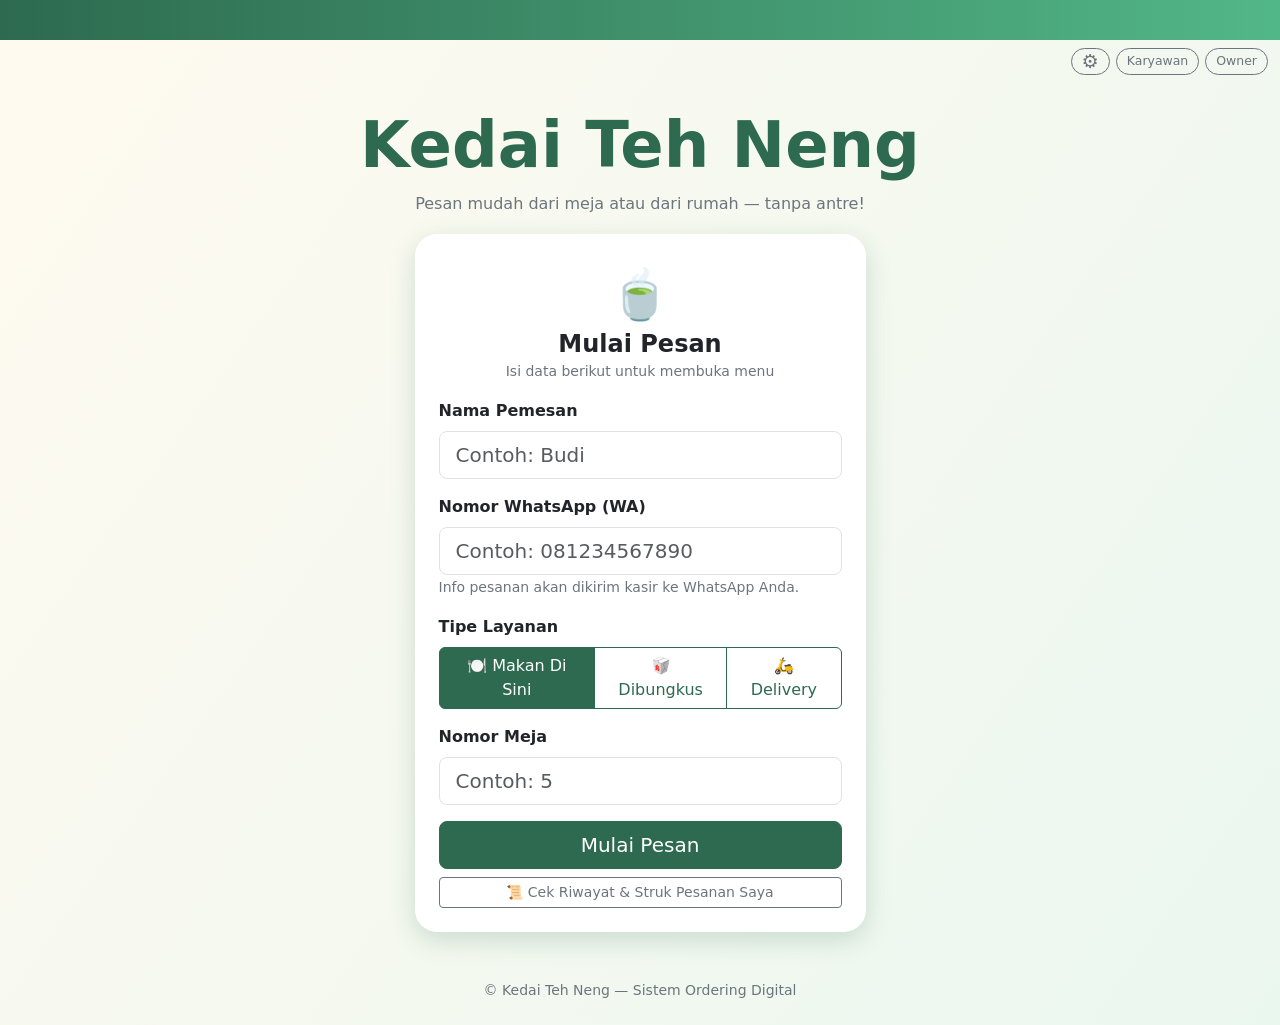
==== dapur.html @ 73760a11 "Proyek Kedai Teh Neng versi bersih" ====
<!DOCTYPE html>
<html lang="id" data-bs-theme="light">
<head>
  <meta charset="UTF-8">
  <meta name="viewport" content="width=device-width, initial-scale=1">
  <title>Dapur & Kasir - Kedai Teh Neng</title>
  <script>
    try { document.documentElement.setAttribute('data-bs-theme', localStorage.getItem('kt3_theme') || 'light'); } catch (e) {}
  </script>
  <link href="https://cdn.jsdelivr.net/npm/bootstrap@5.3.3/dist/css/bootstrap.min.css" rel="stylesheet">
  <link rel="stylesheet" href="css/style.css">
</head>
<body>

  <nav class="navbar navbar-teh">
    <div class="container-fluid px-3">
      <span class="navbar-brand fw-bold mb-0">👨‍🍳 Dapur &amp; Kasir — <span data-store-name>Kedai Teh Neng</span></span>
      <div class="d-flex align-items-center gap-2">
        <span class="text-white small d-none d-md-inline" id="userInfo"></span>
        <button type="button" class="btn btn-sm btn-outline-light gear-btn" aria-label="Pengaturan" title="Pengaturan"><span class="gear-icon">⚙️</span></button>
        <button type="button" class="btn btn-sm btn-light" onclick="logout()">Logout</button>
      </div>
    </div>
  </nav>

  <div class="container-fluid py-4 px-3 screen-only">
    <div class="d-flex flex-wrap align-items-center justify-content-between gap-2 mb-3">
      <h4 class="fw-bold mb-0">🔥 Antrean Pesanan Masuk <span class="badge bg-danger ms-1" id="badgeProses">0</span></h4>
      <div class="btn-group" role="group" id="orderFilter">
        <button type="button" class="btn btn-outline-teh active" data-f="semua">Semua</button>
        <button type="button" class="btn btn-outline-teh" data-f="diproses">Diproses</button>
        <button type="button" class="btn btn-outline-teh" data-f="selesai">Selesai</button>
      </div>
    </div>
    <div class="row g-3" id="orderList"></div>
  </div>

  <div class="print-only" id="printArea"></div>
  <div class="print-only" id="receiptArea"></div>

  <div class="modal fade" id="modalBukti" tabindex="-1">
    <div class="modal-dialog modal-dialog-centered">
      <div class="modal-content">
        <div class="modal-header">
          <h5 class="modal-title">Bukti Pembayaran QRIS</h5>
          <button type="button" class="btn-close" data-bs-dismiss="modal"></button>
        </div>
        <div class="modal-body text-center">
          <img id="buktiImg" class="img-fluid rounded" alt="Bukti bayar">
        </div>
      </div>
    </div>
  </div>

  <script src="https://cdn.jsdelivr.net/npm/bootstrap@5.3.3/dist/js/bootstrap.bundle.min.js"></script>
  <script src="js/script.js"></script>
  <script>
    if (!requireAuth('karyawan')) { throw new Error('Unauthorized'); }
    document.getElementById('userInfo').textContent = 'Login: ' + getSession().user;

    let filter = 'semua';
    let rekapEl = null;
    let stokEl = null;

    registerSettingsPages([
      {
        id: 'stok', icon: '📦', title: 'Cek Stok Produk',
        desc: 'Lihat status ketersediaan stok (hanya lihat)', wide: true, render: renderStokPage
      },
      {
        id: 'rekap', icon: '💰', title: 'Rekap Setoran Kasir Shift',
        desc: 'Ringkasan tunai/QRIS dan cetak PDF rekap shift', wide: true, render: renderRekapPage
      }
    ]);

    function renderOrders() {
      const orders = getOrders();
      const sum = summarize(orders);
      document.getElementById('badgeProses').textContent = orders.filter(o => o.status === 'diproses').length;

      const list = orders
        .filter(o => filter === 'semua' || o.status === filter)
        .sort((a, b) => b.ts - a.ts);

      document.getElementById('orderList').innerHTML = list.length ? list.map(cardHtml).join('')
        : '<p class="text-secondary text-center my-5">Belum ada pesanan.</p>';
      renderPrint(orders, sum);
      fillRekap();
    }

    function cardHtml(o) {
      const isDel = o.tipe === SERVICE_TYPES.delivery;
      const tipeBadge = isDel ? 'bg-danger' : (o.tipe === SERVICE_TYPES.bungkus ? 'bg-warning text-dark' : 'bg-primary');
      const wa = orderWa(o);
      const waOk = validWa(wa);
      return `
        <div class="col-md-6 col-xl-4">
          <div class="card order-card ${o.status === 'selesai' ? 'selesai' : ''} ${isDel ? 'delivery' : ''}">
            <div class="card-body">
              <div class="d-flex justify-content-between align-items-start mb-2">
                <div>
                  ${isDel ? '' : `<span class="table-badge">Meja ${esc(o.meja)}</span>`}
                  <span class="fw-bold ms-1">#${String(o.no).padStart(3, '0')}</span>
                </div>
                <span class="badge ${o.status === 'selesai' ? 'bg-success' : 'bg-warning text-dark'}">
                  ${o.status === 'selesai' ? 'Selesai' : 'Diproses'}
                </span>
              </div>
              <div class="fw-semibold">👤 ${esc(o.nama)}</div>
              <div class="small">📲 ${waOk ? esc(wa) : '<span class="text-secondary">Nomor WA tidak tersedia</span>'}</div>
              <small class="text-secondary">${esc(o.waktu)}</small>
              <div class="my-2"><span class="badge ${tipeBadge}">${esc(o.tipe)}</span></div>

              ${isDel ? `
                <div class="alert alert-danger py-2 px-2 mb-2 small">
                  <div>📍 ${esc(o.alamat)}</div>
                </div>` : ''}

              ${o.catatan ? `<div class="alert alert-warning py-1 px-2 mb-2 small">📝 ${esc(o.catatan)}</div>` : ''}

              <ul class="list-unstyled my-2">
                ${o.items.map(i => `
                  <li class="mb-2">
                    <strong>${i.qty}×</strong> ${esc(i.nama)}
                    ${i.pedas ? `<span class="badge bg-dark ms-1">🌶️ ${esc(i.pedas)}</span><span class="badge bg-secondary ms-1">${esc(i.rasa)}</span>` : ''}
                    ${i.suhu ? `<span class="badge ${i.suhu === 'Panas' ? 'bg-danger' : 'bg-info text-dark'} ms-1">${suhuLabel(i.suhu)}</span>` : ''}
                    ${i.toppings && i.toppings.length ? `<div class="sub-line">Topping: ${esc(i.toppings.join(', '))}</div>` : ''}
                    ${i.catatan ? `<div class="sub-line fw-semibold">📝 ${esc(i.catatan)}</div>` : ''}
                  </li>`).join('')}
              </ul>

              <div class="mb-2">
                <div class="price">${rupiah(o.total)}</div>
                <small>${o.metode === 'qris' ? '📱 QRIS' : '💵 Tunai di Kasir'}</small>
              </div>

              <div class="d-flex gap-1 flex-wrap">
                ${o.status !== 'selesai'
                  ? `<button class="btn btn-sm btn-teh" onclick="selesai('${o.id}')">Tandai Selesai</button>` : ''}
                <button class="btn btn-sm btn-success" ${waOk ? '' : 'disabled'} onclick="kirimWa('${o.id}')">📲 Kirim Pesan ke WA</button>
                ${o.metode === 'qris' && o.bukti
                  ? `<button class="btn btn-sm btn-outline-primary" onclick="lihatBukti('${o.id}')">Lihat Bukti Bayar QRIS</button>` : ''}
                <button class="btn btn-sm btn-outline-secondary" onclick="printReceipt('${o.id}')">🧾 Cetak Struk Pembeli</button>
                <button class="btn btn-sm btn-outline-secondary" onclick="downloadReceiptPng('${o.id}')">📥 Struk PNG</button>
              </div>
            </div>
          </div>
        </div>`;
    }

    function renderPrint(orders, sum) {
      const done = orders.filter(o => o.status === 'selesai').sort((a, b) => a.ts - b.ts);
      document.getElementById('printArea').innerHTML = `
        <div class="print-title">
          <h3>${esc(getStoreName())}</h3>
          <h5>REKAP SETORAN SHIFT</h5>
          <div>Dicetak: ${new Date().toLocaleString('id-ID')} • Kasir: ${esc(getSession().user)}</div>
        </div>
        <table class="tbl-compact">
          <thead><tr>
            <th>No</th><th>Waktu</th><th>Layanan</th><th>Nama</th><th>Item</th><th>Bayar</th><th style="text-align:right">Total</th>
          </tr></thead>
          <tbody>
            ${done.map(o => `<tr>
              <td>#${String(o.no).padStart(3, '0')}</td>
              <td>${fmtShort(o.ts)}</td>
              <td>${esc(tipeShort(o))}</td>
              <td>${esc(o.nama)}</td>
              <td>${esc(itemsShort(o))}</td>
              <td>${o.metode === 'qris' ? 'QRIS' : 'Tunai'}</td>
              <td style="text-align:right">${rupiah(o.total)}</td></tr>`).join('')
              || '<tr><td colspan="7" style="text-align:center">Belum ada pesanan selesai</td></tr>'}
          </tbody>
        </table>
        <table class="tbl-compact summary-tbl">
          <tbody>
            <tr><td>Tunai</td><td style="text-align:right">${rupiah(sum.tunai)}</td>
                <td>Makan di sini (${sum.cDinein})</td><td style="text-align:right">${rupiah(sum.dinein)}</td></tr>
            <tr><td>QRIS</td><td style="text-align:right">${rupiah(sum.qris)}</td>
                <td>Dibungkus (${sum.cBungkus})</td><td style="text-align:right">${rupiah(sum.bungkus)}</td></tr>
            <tr><td><strong>TOTAL SETORAN</strong></td><td style="text-align:right"><strong>${rupiah(sum.total)}</strong></td>
                <td>Delivery (${sum.cDelivery})</td><td style="text-align:right">${rupiah(sum.delivery)}</td></tr>
          </tbody>
        </table>`;
    }

    function selesai(id) { updateOrderStatus(id, 'selesai'); renderOrders(); }

    function lihatBukti(id) {
      const o = getOrders().find(x => x.id === id);
      if (!o || !o.bukti) return;
      document.getElementById('buktiImg').src = o.bukti;
      bootstrap.Modal.getOrCreateInstance(document.getElementById('modalBukti')).show();
    }

    document.getElementById('orderFilter').addEventListener('click', e => {
      const b = e.target.closest('button[data-f]');
      if (!b) return;
      document.querySelectorAll('#orderFilter button').forEach(x => x.classList.remove('active'));
      b.classList.add('active');
      filter = b.dataset.f;
      renderOrders();
    });

    function renderStokPage(el) {
      stokEl = el;
      el.innerHTML = `
        <div class="card p-3">
          <div class="alert alert-info py-2 small">🔒 Stok hanya dapat diubah oleh Owner.</div>
          <div class="row g-2 mb-3 align-items-center">
            <div class="col-md-4">
              <input type="search" id="stokSearch" class="form-control form-control-sm" placeholder="🔍 Cari menu / topping…">
            </div>
            <div class="col-md-4">
              <select id="stokKat" class="form-select form-select-sm">
                <option value="">Semua kategori</option>
                ${OWNER_CATEGORIES.map(k => `<option value="${esc(k)}">${esc(k)}</option>`).join('')}
              </select>
            </div>
            <div class="col-md-4">
              <div class="form-check">
                <input class="form-check-input" type="checkbox" id="stokLow">
                <label class="form-check-label" for="stokLow">Hanya yang menipis / habis</label>
              </div>
            </div>
          </div>
          <div class="table-responsive">
            <table class="table table-sm align-middle mb-0">
              <thead><tr><th>Nama</th><th>Kategori</th><th>Status</th></tr></thead>
              <tbody id="stokBody"></tbody>
            </table>
          </div>
          <small class="text-secondary mt-2">Aman = stok cukup • Menipis = hampir habis • Habis = tidak tersedia</small>
        </div>`;
      el.querySelector('#stokSearch').addEventListener('input', fillStok);
      el.querySelector('#stokKat').addEventListener('change', fillStok);
      el.querySelector('#stokLow').addEventListener('change', fillStok);
      fillStok();
    }

    const STATUS_ORDER = { habis: 0, menipis: 1, aman: 2 };

    function fillStok() {
      if (!stokEl || !document.body.contains(stokEl)) return;
      const q = stokEl.querySelector('#stokSearch').value.trim().toLowerCase();
      const kat = stokEl.querySelector('#stokKat').value;
      const onlyLow = stokEl.querySelector('#stokLow').checked;
      const list = getMenu()
        .filter(m => !kat || m.kategori === kat)
        .filter(m => !q || m.nama.toLowerCase().includes(q))
        .filter(m => !onlyLow || stokStatus(m) !== 'aman')
        .sort((a, b) => STATUS_ORDER[stokStatus(a)] - STATUS_ORDER[stokStatus(b)] || a.nama.localeCompare(b.nama));
      stokEl.querySelector('#stokBody').innerHTML = list.map(m => {
        const st = stokStatus(m);
        const label = st === 'habis' ? 'Habis' : st === 'menipis' ? 'Menipis' : 'Aman';
        return `<tr>
          <td>${esc(m.nama)}</td>
          <td>${esc(m.kategori)}</td>
          <td><span class="badge badge-stok-${st}">${label}</span></td>
        </tr>`;
      }).join('') || '<tr><td colspan="3" class="text-center text-secondary">Tidak ada item yang cocok.</td></tr>';
    }

    function renderRekapPage(el) {
      rekapEl = el;
      fillRekap();
    }

    function fillRekap() {
      if (!rekapEl || !document.body.contains(rekapEl)) return;
      const orders = getOrders();
      const s = summarize(orders);
      const proses = orders.filter(o => o.status === 'diproses').length;
      rekapEl.innerHTML = `
        <div class="row g-3">
          <div class="col-lg-4">
            <div class="card stat-card bg-grad-green p-3 h-100">
              <div class="small">TOTAL SETORAN SHIFT</div>
              <div class="fs-2 fw-bold">${rupiah(s.total)}</div>
              <div class="small">${s.jumlahSelesai} pesanan selesai</div>
            </div>
          </div>
          <div class="col-lg-4">
            <div class="card p-3 h-100">
              <h6 class="fw-bold">Metode Pembayaran</h6>
              <div class="d-flex justify-content-between"><span>💵 Tunai</span><strong>${rupiah(s.tunai)}</strong></div>
              <div class="d-flex justify-content-between"><span>📱 QRIS</span><strong>${rupiah(s.qris)}</strong></div>
              <hr class="my-2">
              <div class="d-flex justify-content-between"><span>Pesanan diproses</span><strong>${proses}</strong></div>
              <div class="d-flex justify-content-between"><span>Pesanan selesai</span><strong>${s.jumlahSelesai}</strong></div>
            </div>
          </div>
          <div class="col-lg-4">
            <div class="card p-3 h-100">
              <h6 class="fw-bold">Tipe Layanan</h6>
              <div class="d-flex justify-content-between"><span>🍽️ Makan di sini</span><strong>${rupiah(s.dinein)}</strong></div>
              <div class="d-flex justify-content-between"><span>🥡 Dibungkus</span><strong>${rupiah(s.bungkus)}</strong></div>
              <div class="d-flex justify-content-between"><span>🛵 Delivery</span><strong>${rupiah(s.delivery)}</strong></div>
            </div>
          </div>
          <div class="col-12">
            <button class="btn btn-teh btn-lg" onclick="printPage()">🖨️ Cetak PDF Rekap Shift</button>
            <p class="small text-secondary mt-2 mb-0">Di jendela cetak, pilih "Simpan sebagai PDF". Struk pembeli dicetak dari tombol pada kartu pesanan.</p>
          </div>
        </div>`;
    }

    window.addEventListener('storage', function () {
      renderOrders();
      fillStok();
    });
    setInterval(function () {
      renderOrders();
      fillStok();
    }, 3000);

    renderOrders();
  </script>
</body>
</html>
---- css/style.css ----
:root {
  --green: #2d6a4f;
  --green-light: #52b788;
  --green-pale: #e9f7ef;
  --page-bg: #fffaf0;
  --accent: #f4a261;
  --title-color: #2d6a4f;
}
[data-bs-theme="dark"] {
  --green-pale: rgba(82, 183, 136, .16);
  --page-bg: #121a16;
  --title-color: #74d3a4;
}

body {
  font-family: 'Segoe UI', system-ui, -apple-system, sans-serif;
  background: var(--page-bg);
  min-height: 100vh;
  transition: background .25s ease, color .25s ease;
}

.marquee-bar {
  background: linear-gradient(90deg, var(--green), var(--green-light));
  color: #fff;
  overflow: hidden;
  white-space: nowrap;
  padding: 8px 0;
  font-weight: 600;
}
.marquee-bar span {
  display: inline-block;
  padding-left: 100%;
  animation: marquee 24s linear infinite;
}
.marquee-bar:hover span { animation-play-state: paused; }
@keyframes marquee {
  0%   { transform: translateX(0); }
  100% { transform: translateX(-100%); }
}

body.page-portal {
  background: linear-gradient(125deg, #fffaf0, #e9f7ef, #fff3e0, #e4f4ea);
  background-size: 320% 320%;
  animation: bgShift 48s ease-in-out infinite;
}
[data-bs-theme="dark"] body.page-portal {
  background: linear-gradient(125deg, #121a16, #14261d, #1a1f18, #112419);
  background-size: 320% 320%;
}
@keyframes bgShift {
  0%   { background-position: 0% 50%; }
  50%  { background-position: 100% 50%; }
  100% { background-position: 0% 50%; }
}

.bg-anim {
  position: fixed;
  inset: 0;
  overflow: hidden;
  z-index: -1;
  pointer-events: none;
}
.bg-anim span {
  position: absolute;
  bottom: -90px;
  left: var(--l);
  width: var(--s);
  height: var(--s);
  border-radius: 50%;
  background: radial-gradient(circle at 30% 30%, rgba(255, 255, 255, .75), rgba(82, 183, 136, .28));
  border: 1px solid rgba(82, 183, 136, .18);
  opacity: 0;
  animation: floatUp var(--d) linear infinite;
  animation-delay: var(--dl);
}
.bg-anim span.leaf {
  width: auto;
  height: auto;
  border: 0;
  background: none;
  border-radius: 0;
  font-size: var(--s);
  animation-name: floatLeaf;
}
[data-bs-theme="dark"] .bg-anim span:not(.leaf) {
  background: radial-gradient(circle at 30% 30%, rgba(255, 255, 255, .22), rgba(82, 183, 136, .2));
}
@keyframes floatUp {
  0%   { transform: translate(0, 0) scale(.9); opacity: 0; }
  12%  { opacity: .6; }
  50%  { transform: translate(22px, -55vh) scale(1); }
  88%  { opacity: .45; }
  100% { transform: translate(-18px, -118vh) scale(1.08); opacity: 0; }
}
@keyframes floatLeaf {
  0%   { transform: translate(0, 0) rotate(0deg); opacity: 0; }
  12%  { opacity: .45; }
  50%  { transform: translate(40px, -55vh) rotate(110deg); }
  88%  { opacity: .35; }
  100% { transform: translate(-20px, -118vh) rotate(230deg); opacity: 0; }
}
@media (prefers-reduced-motion: reduce) {
  body.page-portal { animation: none; }
  .bg-anim span { animation: none; opacity: .25; bottom: 20%; }
}

.top-login { display: flex; justify-content: flex-end; align-items: center; gap: 6px; padding: 8px 12px; }
.top-login .btn { font-size: .78rem; padding: 3px 10px; border-radius: 20px; }

.hero { text-align: center; padding: 24px 15px 18px; }
.hero h1 {
  font-size: clamp(2.2rem, 7vw, 4rem);
  font-weight: 800;
  color: var(--title-color);
}
.start-card {
  border: none;
  border-radius: 22px;
  box-shadow: 0 8px 26px rgba(45, 106, 79, .2);
  transition: transform .25s ease, box-shadow .25s ease;
}
.start-card:hover { transform: translateY(-5px); box-shadow: 0 14px 34px rgba(45, 106, 79, .3); }
.start-card .icon { font-size: 3rem; }

.login-hint {
  font-size: .72rem;
  color: var(--bs-secondary-color);
  opacity: .7;
  text-align: center;
  margin-top: 4px;
}

.btn-teh { background: var(--green); border-color: var(--green); color: #fff; }
.btn-teh:hover { background: #1f4d39; border-color: #1f4d39; color: #fff; }
.btn-outline-teh { color: var(--green); border-color: var(--green); }
[data-bs-theme="dark"] .btn-outline-teh { color: #74d3a4; border-color: #52b788; }
.btn-outline-teh:hover, .btn-outline-teh.active,
.btn-check:checked + .btn-outline-teh { background: var(--green); border-color: var(--green); color: #fff; }

.navbar-teh { background: var(--green); }
.navbar-teh .navbar-brand, .navbar-teh .nav-link { color: #fff; }

.table-badge {
  background: var(--accent);
  color: #fff;
  border-radius: 20px;
  padding: 4px 12px;
  font-weight: 700;
  font-size: .9rem;
  white-space: nowrap;
}
.name-badge {
  background: #fff;
  color: var(--green);
  border-radius: 20px;
  padding: 4px 12px;
  font-weight: 600;
  font-size: .85rem;
}

.cat-scroll {
  display: flex;
  gap: 8px;
  overflow-x: auto;
  padding-bottom: 8px;
  margin-bottom: 14px;
  scrollbar-width: thin;
}
.cat-scroll .btn { white-space: nowrap; flex: 0 0 auto; }

.menu-card {
  border: none;
  border-radius: 16px;
  overflow: hidden;
  transition: transform .2s ease, box-shadow .2s ease;
  box-shadow: 0 2px 10px rgba(0, 0, 0, .1);
  height: 100%;
}
.menu-card:hover { transform: translateY(-5px); box-shadow: 0 10px 22px rgba(0, 0, 0, .2); }
.menu-card img { width: 100%; height: 140px; object-fit: cover; }
.price { color: var(--green); font-weight: 700; }
[data-bs-theme="dark"] .price { color: #74d3a4; }

.seblak-panel {
  background: var(--bs-body-bg);
  border-radius: 18px;
  border: 2px dashed var(--green-light);
  padding: 18px;
}
.price-group-title {
  font-weight: 700;
  font-size: .9rem;
  margin: 14px 0 6px;
  padding-bottom: 3px;
  border-bottom: 1px solid var(--bs-border-color);
  color: var(--title-color);
}
.topping-item {
  display: flex;
  align-items: center;
  justify-content: space-between;
  gap: 8px;
  border: 1px solid var(--bs-border-color);
  border-radius: 12px;
  padding: 9px 12px;
  cursor: pointer;
  transition: background .15s ease, border-color .15s ease, transform .15s ease;
  user-select: none;
}
.topping-item:hover { background: var(--green-pale); transform: translateY(-2px); }
.topping-item.checked { background: var(--green-pale); border-color: var(--green-light); }
.topping-item.disabled { opacity: .5; cursor: not-allowed; }
.topping-item.disabled:hover { background: transparent; transform: none; }

.soldout img { filter: grayscale(1); opacity: .55; }
.soldout .card-title { color: var(--bs-secondary-color); }

.cart-float {
  position: fixed;
  right: 18px;
  bottom: 22px;
  z-index: 1030;
  border-radius: 50px;
  padding: 14px 20px;
  box-shadow: 0 6px 18px rgba(0, 0, 0, .35);
  animation: pulse 2s infinite;
}
@keyframes pulse {
  0%   { box-shadow: 0 0 0 0 rgba(45, 106, 79, .5); }
  70%  { box-shadow: 0 0 0 14px rgba(45, 106, 79, 0); }
  100% { box-shadow: 0 0 0 0 rgba(45, 106, 79, 0); }
}

.cart-line { background: var(--bs-tertiary-bg); }
.qty-btn { width: 30px; height: 30px; padding: 0; line-height: 1; }
.qris-img { max-width: 240px; width: 100%; border: 3px solid var(--green); border-radius: 12px; background: #fff; }

.order-card {
  border: none;
  border-left: 6px solid var(--accent);
  border-radius: 12px;
  box-shadow: 0 2px 10px rgba(0, 0, 0, .1);
  transition: transform .2s ease;
}
.order-card:hover { transform: translateY(-3px); }
.order-card.selesai { border-left-color: var(--green-light); }
.order-card.delivery { border-left-color: #dc3545; }
.sub-line { font-size: .8rem; color: var(--bs-secondary-color); margin-left: 18px; }

.stat-card {
  border: none;
  border-radius: 16px;
  color: #fff;
  box-shadow: 0 4px 12px rgba(0, 0, 0, .15);
  transition: transform .2s ease;
}
.stat-card:hover { transform: translateY(-4px); }
.bg-grad-green  { background: linear-gradient(135deg, #2d6a4f, #52b788); }
.bg-grad-orange { background: linear-gradient(135deg, #e76f51, #f4a261); }
.bg-grad-blue   { background: linear-gradient(135deg, #1d3557, #457b9d); }

.thumb { width: 50px; height: 50px; object-fit: cover; border-radius: 8px; }
.thumb-lg { width: 96px; height: 96px; object-fit: cover; border-radius: 12px; border: 1px solid var(--bs-border-color); }
.price-input { max-width: 140px; }
.stok-input { max-width: 100px; }

.badge-stok-habis { background: #dc3545; }
.badge-stok-menipis { background: #fd7e14; }
.badge-stok-aman { background: #198754; }

.history-card { background: var(--bs-tertiary-bg); }
.search-box .form-control { border-radius: 50px; padding-left: 18px; }

.receipt-paper {
  background: #fff;
  color: #000;
  border: 1px solid var(--bs-border-color);
  border-radius: 8px;
  padding: 12px;
  max-width: 340px;
  margin: 0 auto;
  overflow-x: auto;
}
.receipt-paper, .receipt-paper * { color: #000; }

.period-bar .btn.active { background: var(--green); border-color: var(--green); color: #fff; }
.delta-up { color: #198754; font-weight: 700; }
.delta-down { color: #dc3545; font-weight: 700; }
.rank-row { margin-bottom: 10px; }
.rank-bar { height: 6px; border-radius: 4px; background: var(--green-light); }
.compare-box { border-radius: 12px; padding: 12px; background: var(--bs-tertiary-bg); }

.gear-btn { padding: 3px 10px; line-height: 1; }
.gear-icon {
  display: inline-block;
  font-size: 1.2rem;
  transition: transform .8s cubic-bezier(.4, 0, .2, 1);
}
.gear-btn:hover .gear-icon { transform: rotate(60deg); }
.gear-btn.open .gear-icon { transform: rotate(360deg); }
@media (prefers-reduced-motion: reduce) {
  .gear-icon { transition: none; }
}

.settings-drawer {
  --bs-offcanvas-width: min(400px, 100vw);
  --bs-offcanvas-transition: transform .3s ease-in-out, width .3s ease-in-out;
}
.settings-drawer.settings-wide { --bs-offcanvas-width: min(940px, 100vw); }
.settings-list { display: flex; flex-direction: column; gap: 10px; }
.settings-item {
  display: flex;
  align-items: center;
  gap: 14px;
  width: 100%;
  text-align: left;
  padding: 14px;
  border: 1px solid var(--bs-border-color);
  border-radius: 16px;
  background: var(--bs-body-bg);
  color: var(--bs-body-color);
  transition: transform .15s ease, box-shadow .15s ease, background .15s ease;
}
.settings-item:hover {
  transform: translateX(3px);
  background: var(--green-pale);
  box-shadow: 0 4px 14px rgba(0, 0, 0, .08);
}
.si-icon {
  flex: 0 0 auto;
  width: 44px;
  height: 44px;
  display: flex;
  align-items: center;
  justify-content: center;
  font-size: 1.4rem;
  border-radius: 12px;
  background: var(--green-pale);
}
.si-text { flex: 1 1 auto; display: flex; flex-direction: column; min-width: 0; }
.si-text small { color: var(--bs-secondary-color); }
.si-arrow { font-size: 1.6rem; color: var(--bs-secondary-color); line-height: 1; }

#ktToasts {
  position: fixed;
  left: 50%;
  bottom: 24px;
  transform: translateX(-50%);
  z-index: 2000;
  display: flex;
  flex-direction: column;
  align-items: center;
  gap: 8px;
  pointer-events: none;
}
.kt-toast {
  background: #1b2a22;
  color: #fff;
  padding: 10px 18px;
  border-radius: 50px;
  font-size: .9rem;
  box-shadow: 0 6px 18px rgba(0, 0, 0, .3);
  opacity: 1;
  transition: opacity .3s ease, transform .3s ease;
  animation: toastIn .25s ease;
}
.kt-toast.hide { opacity: 0; transform: translateY(8px); }
@keyframes toastIn {
  from { opacity: 0; transform: translateY(10px); }
  to   { opacity: 1; transform: translateY(0); }
}

.print-only { display: none; }

.tbl-compact { width: 100%; border-collapse: collapse; font-size: 11px; }
.tbl-compact th, .tbl-compact td { border: 1px solid #555; padding: 2px 5px; vertical-align: top; }
.tbl-compact thead th { background: #eee; }

.receipt {
  width: 72mm;
  margin: 0 auto;
  font-family: 'Courier New', monospace;
  font-size: 12px;
  line-height: 1.35;
}
.receipt .center { text-align: center; }
.receipt .rrow { display: flex; justify-content: space-between; gap: 6px; }
.receipt .sub { padding-left: 10px; font-size: 11px; }
.receipt hr { border: 0; border-top: 1px dashed #000; margin: 5px 0; }

@media (max-width: 576px) {
  .hero { padding-top: 16px; }
  .menu-card img { height: 110px; }
}

@media print {
  .screen-only, .no-print, .navbar, .marquee-bar, .btn, .cart-float, .modal, .offcanvas,
  .offcanvas-backdrop, .modal-backdrop, .nav-tabs, form, footer, .top-login, #ktToasts, .bg-anim {
    display: none !important;
  }
  body { background: #fff !important; color: #000 !important; animation: none !important; }
  .print-only { display: block !important; }
  .print-only, .print-only * {
    color: #000 !important;
    background: transparent !important;
    border-color: #444 !important;
  }
  .print-only .tbl-compact thead th { background: #e5e5e5 !important; }
  .print-title { text-align: center; margin-bottom: 8px; line-height: 1.25; }
  .print-title h3 { font-size: 16px; margin: 0; }
  .print-title h5 { font-size: 13px; margin: 2px 0; }
  .print-title div { font-size: 10px; }
  .summary-tbl { margin-top: 8px; width: auto; min-width: 55%; }
  @page { margin: 10mm; }

  #receiptArea { display: none !important; }
  body.print-receipt #printArea { display: none !important; }
  body.print-receipt #receiptArea { display: block !important; }
  body.print-receipt .receipt { width: 72mm; }
  body.print-receipt > *:not(#receiptArea) { display: none !important; }
}
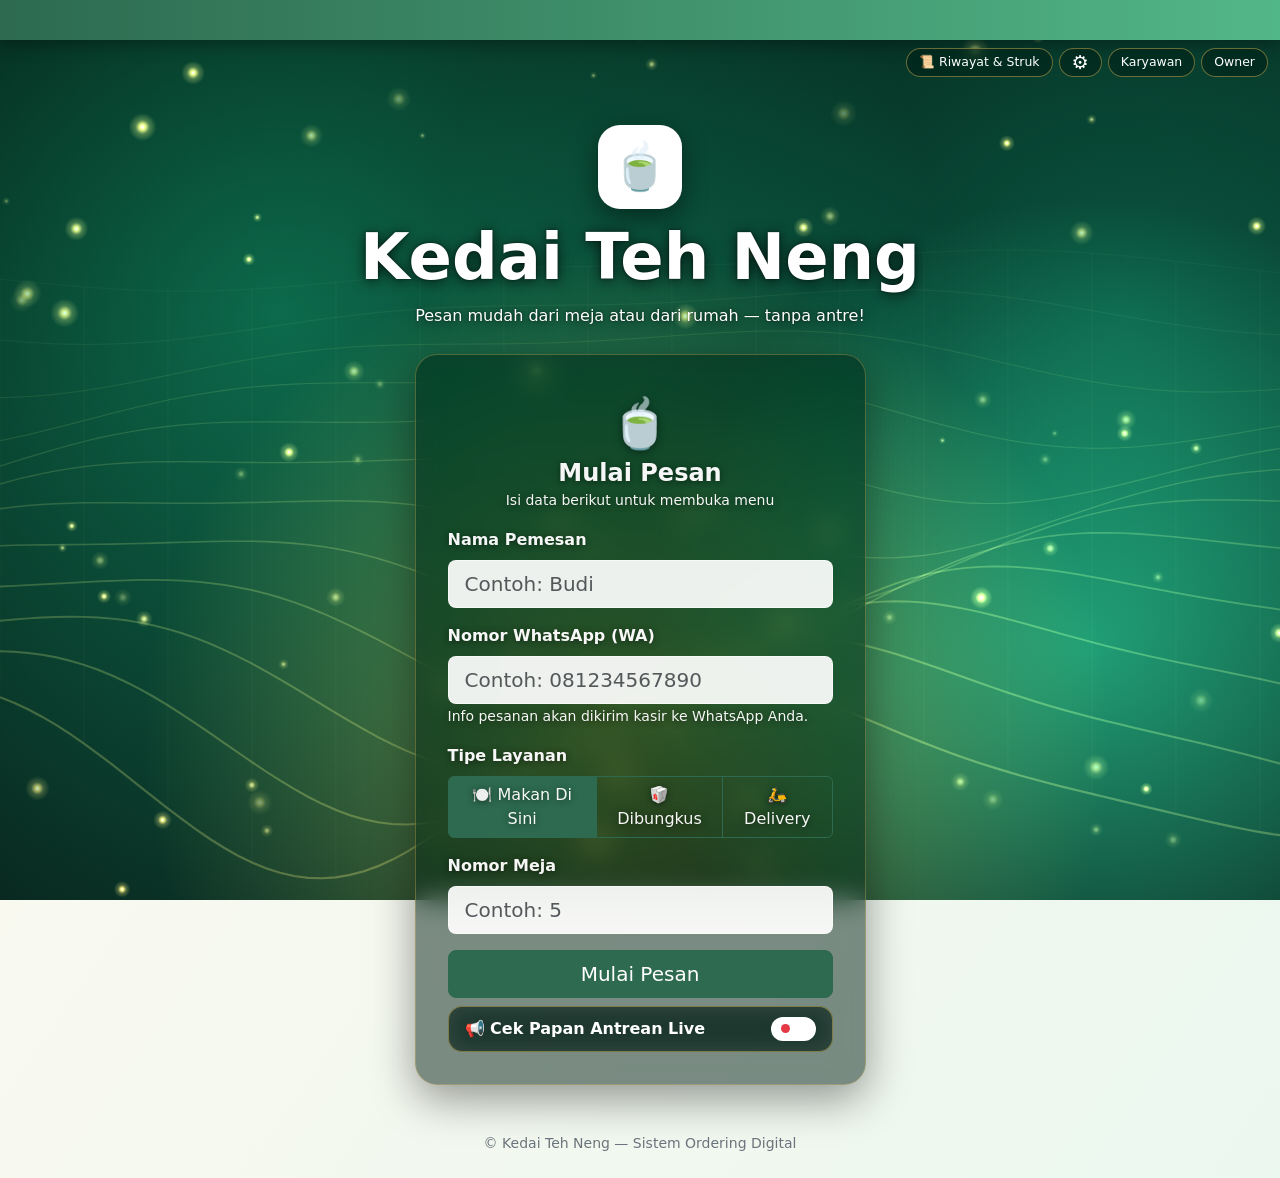
==== commit e4e5c40a: "Tambah fitur reset pengaturan awal ber-sandi, filter rekap shift, dan fitur profesional lainnya" ====
--- a/dapur.html
+++ b/dapur.html
@@ -60,6 +60,8 @@
 
     let filter = 'semua';
     let rekapEl = null;
+    let rekapMode = 'today';
+    let rekapDate = todayKey();
     let stokEl = null;
 
     registerSettingsPages([
@@ -69,13 +71,12 @@
       },
       {
         id: 'rekap', icon: '💰', title: 'Rekap Setoran Kasir Shift',
-        desc: 'Ringkasan tunai/QRIS dan cetak PDF rekap shift', wide: true, render: renderRekapPage
+        desc: 'Filter periode, ringkasan tunai/QRIS, dan cetak PDF rekap', wide: true, render: renderRekapPage
       }
     ]);
 
     function renderOrders() {
       const orders = getOrders();
-      const sum = summarize(orders);
       document.getElementById('badgeProses').textContent = orders.filter(o => o.status === 'diproses').length;
 
       const list = orders
@@ -84,8 +85,7 @@
 
       document.getElementById('orderList').innerHTML = list.length ? list.map(cardHtml).join('')
         : '<p class="text-secondary text-center my-5">Belum ada pesanan.</p>';
-      renderPrint(orders, sum);
-      fillRekap();
+      refreshRekap();
     }
 
     function cardHtml(o) {
@@ -148,28 +148,42 @@
         </div>`;
     }
 
-    function renderPrint(orders, sum) {
+    function rekapData() {
+      const list = filterOrdersByRange(getOrders(), rekapMode, rekapDate);
+      return { list: list, sum: summarize(list), range: periodRange(rekapMode, rekapDate) };
+    }
+
+    function refreshRekap() {
+      const d = rekapData();
+      renderPrint(d.list, d.sum, d.range.label);
+      fillRekap();
+    }
+
+    function renderPrint(orders, sum, label) {
       const done = orders.filter(o => o.status === 'selesai').sort((a, b) => a.ts - b.ts);
       document.getElementById('printArea').innerHTML = `
         <div class="print-title">
           <h3>${esc(getStoreName())}</h3>
           <h5>REKAP SETORAN SHIFT</h5>
+          <div>Periode: ${esc(label)}</div>
           <div>Dicetak: ${new Date().toLocaleString('id-ID')} • Kasir: ${esc(getSession().user)}</div>
         </div>
         <table class="tbl-compact">
           <thead><tr>
-            <th>No</th><th>Waktu</th><th>Layanan</th><th>Nama</th><th>Item</th><th>Bayar</th><th style="text-align:right">Total</th>
+            <th>No</th><th>Tanggal</th><th>Pesan</th><th>Selesai</th><th>Layanan</th><th>Nama</th><th>Item</th><th>Bayar</th><th style="text-align:right">Total</th>
           </tr></thead>
           <tbody>
             ${done.map(o => `<tr>
               <td>#${String(o.no).padStart(3, '0')}</td>
-              <td>${fmtShort(o.ts)}</td>
+              <td>${fmtDateId(o.ts)}</td>
+              <td>${fmtTimeId(o.ts)}</td>
+              <td>${o.selesaiTs ? fmtTimeId(o.selesaiTs) : '-'}</td>
               <td>${esc(tipeShort(o))}</td>
               <td>${esc(o.nama)}</td>
               <td>${esc(itemsShort(o))}</td>
               <td>${o.metode === 'qris' ? 'QRIS' : 'Tunai'}</td>
               <td style="text-align:right">${rupiah(o.total)}</td></tr>`).join('')
-              || '<tr><td colspan="7" style="text-align:center">Belum ada pesanan selesai</td></tr>'}
+              || '<tr><td colspan="9" style="text-align:center">Belum ada pesanan selesai pada periode ini</td></tr>'}
           </tbody>
         </table>
         <table class="tbl-compact summary-tbl">
@@ -230,7 +244,7 @@
               <tbody id="stokBody"></tbody>
             </table>
           </div>
-          <small class="text-secondary mt-2">Aman = stok cukup • Menipis = hampir habis • Habis = tidak tersedia</small>
+          <small class="text-secondary mt-2">Angka dalam kurung = sisa stok saat ini. Aman = stok cukup • Menipis = hampir habis • Habis = tidak tersedia</small>
         </div>`;
       el.querySelector('#stokSearch').addEventListener('input', fillStok);
       el.querySelector('#stokKat').addEventListener('change', fillStok);
@@ -252,7 +266,7 @@
         .sort((a, b) => STATUS_ORDER[stokStatus(a)] - STATUS_ORDER[stokStatus(b)] || a.nama.localeCompare(b.nama));
       stokEl.querySelector('#stokBody').innerHTML = list.map(m => {
         const st = stokStatus(m);
-        const label = st === 'habis' ? 'Habis' : st === 'menipis' ? 'Menipis' : 'Aman';
+        const label = (st === 'habis' ? 'Habis' : st === 'menipis' ? 'Menipis' : 'Aman') + ' (Stok: ' + getStok(m) + ')';
         return `<tr>
           <td>${esc(m.nama)}</td>
           <td>${esc(m.kategori)}</td>
@@ -263,15 +277,53 @@
 
     function renderRekapPage(el) {
       rekapEl = el;
+      el.innerHTML = '';
       fillRekap();
     }
 
     function fillRekap() {
       if (!rekapEl || !document.body.contains(rekapEl)) return;
-      const orders = getOrders();
-      const s = summarize(orders);
-      const proses = orders.filter(o => o.status === 'diproses').length;
-      rekapEl.innerHTML = `
+      if (!rekapEl.querySelector('#rekapContent')) {
+        rekapEl.innerHTML = `
+          <div class="card p-3 mb-3 rekap-filter">
+            <div class="row g-2 align-items-end">
+              <div class="col-sm-6 col-lg-4">
+                <label class="form-label small fw-semibold mb-1" for="rekapPeriode">Periode Laporan</label>
+                <select id="rekapPeriode" class="form-select">
+                  <option value="today">Hari Ini</option>
+                  <option value="yesterday">Kemarin</option>
+                  <option value="week">Per Minggu</option>
+                  <option value="month">Per Bulan</option>
+                  <option value="date">Tanggal Spesifik</option>
+                </select>
+              </div>
+              <div class="col-sm-6 col-lg-4 ${rekapMode === 'date' ? '' : 'd-none'}" id="rekapTanggalWrap">
+                <label class="form-label small fw-semibold mb-1" for="rekapTanggal">Tanggal</label>
+                <input type="date" id="rekapTanggal" class="form-control">
+              </div>
+            </div>
+          </div>
+          <div id="rekapContent"></div>`;
+        const sel = rekapEl.querySelector('#rekapPeriode');
+        const dt = rekapEl.querySelector('#rekapTanggal');
+        sel.value = rekapMode;
+        dt.value = rekapDate;
+        sel.addEventListener('change', function () {
+          rekapMode = sel.value;
+          rekapEl.querySelector('#rekapTanggalWrap').classList.toggle('d-none', rekapMode !== 'date');
+          refreshRekap();
+        });
+        dt.addEventListener('change', function () {
+          rekapDate = dt.value || todayKey();
+          refreshRekap();
+        });
+      }
+      const d = rekapData();
+      const s = d.sum;
+      const proses = d.list.filter(o => o.status === 'diproses').length;
+      const done = d.list.filter(o => o.status === 'selesai').sort((a, b) => b.ts - a.ts);
+      rekapEl.querySelector('#rekapContent').innerHTML = `
+        <h6 class="fw-bold mb-3">📅 ${esc(d.range.label)}</h6>
         <div class="row g-3">
           <div class="col-lg-4">
             <div class="card stat-card bg-grad-green p-3 h-100">
@@ -299,6 +351,29 @@
             </div>
           </div>
           <div class="col-12">
+            <div class="card p-3">
+              <div class="table-responsive">
+                <table class="table table-sm align-middle mb-0">
+                  <thead><tr>
+                    <th>No</th><th>Tanggal</th><th>Jam Pesan</th><th>Jam Selesai</th><th>Nama</th><th>Layanan</th><th>Bayar</th><th class="text-end">Total</th>
+                  </tr></thead>
+                  <tbody>
+                    ${done.map(o => `<tr>
+                      <td>#${String(o.no).padStart(3, '0')}</td>
+                      <td>${fmtDateId(o.ts)}</td>
+                      <td>${fmtTimeId(o.ts)}</td>
+                      <td>${o.selesaiTs ? fmtTimeId(o.selesaiTs) : '-'}</td>
+                      <td>${esc(o.nama)}</td>
+                      <td>${esc(tipeShort(o))}</td>
+                      <td>${o.metode === 'qris' ? 'QRIS' : 'Tunai'}</td>
+                      <td class="text-end">${rupiah(o.total)}</td></tr>`).join('')
+                      || '<tr><td colspan="8" class="text-center text-secondary">Belum ada pesanan selesai pada periode ini.</td></tr>'}
+                  </tbody>
+                </table>
+              </div>
+            </div>
+          </div>
+          <div class="col-12">
             <button class="btn btn-teh btn-lg" onclick="printPage()">🖨️ Cetak PDF Rekap Shift</button>
             <p class="small text-secondary mt-2 mb-0">Di jendela cetak, pilih "Simpan sebagai PDF". Struk pembeli dicetak dari tombol pada kartu pesanan.</p>
           </div>
--- a/css/style.css
+++ b/css/style.css
@@ -60,52 +60,335 @@
   z-index: -1;
   pointer-events: none;
 }
-.bg-anim span {
+.top-login {
+  display: flex;
+  flex-wrap: wrap;
+  justify-content: flex-end;
+  align-items: center;
+  gap: 6px;
+  padding: 8px 12px;
+}
+.top-login .btn { font-size: .78rem; padding: 4px 12px; border-radius: 20px; white-space: nowrap; }
+
+.store-logo {
+  width: 36px;
+  height: 36px;
+  object-fit: contain;
+  border-radius: 10px;
+  background: #fff;
+  flex: 0 0 auto;
+}
+.store-logo-emoji {
+  display: inline-flex;
+  align-items: center;
+  justify-content: center;
+  font-size: 1.35rem;
+  line-height: 1;
+  font-weight: 700;
+  color: var(--green);
+  overflow: hidden;
+}
+.store-logo-hero { width: 84px; height: 84px; border-radius: 22px; box-shadow: 0 6px 18px rgba(45, 106, 79, .22); }
+.store-logo-hero.store-logo-emoji { font-size: 2.8rem; }
+.hero-logo { display: flex; justify-content: center; margin-bottom: 10px; }
+.logo-preview-box {
+  display: flex;
+  align-items: center;
+  justify-content: center;
+  padding: 16px;
+  border: 2px dashed var(--green-light);
+  border-radius: 16px;
+  background: var(--green-pale);
+}
+.brand-name { overflow: hidden; text-overflow: ellipsis; white-space: nowrap; max-width: 46vw; }
+
+.btn-queue {
+  display: flex;
+  align-items: center;
+  justify-content: space-between;
+  gap: 10px;
+  padding: 10px 16px;
+  border-radius: 14px;
+  font-weight: 600;
+  color: var(--green);
+  background: var(--green-pale);
+  border: 1px solid var(--green-light);
+  transition: transform .15s ease, box-shadow .15s ease;
+}
+[data-bs-theme="dark"] .btn-queue { color: #74d3a4; }
+.btn-queue:hover, .btn-queue:focus-visible {
+  color: var(--green);
+  background: var(--green-pale);
+  border-color: var(--green);
+  transform: translateY(-2px);
+  box-shadow: 0 6px 16px rgba(45, 106, 79, .2);
+}
+[data-bs-theme="dark"] .btn-queue:hover { color: #74d3a4; }
+.queue-pill {
+  display: inline-flex;
+  align-items: center;
+  gap: 6px;
+  padding: 2px 10px;
+  border-radius: 20px;
+  background: var(--bs-body-bg);
+  font-size: .85rem;
+}
+.live-dot {
+  display: inline-block;
+  width: 9px;
+  height: 9px;
+  border-radius: 50%;
+  background: #e63946;
+  animation: livePulse 1.6s ease-out infinite;
+}
+@keyframes livePulse {
+  0%   { box-shadow: 0 0 0 0 rgba(230, 57, 70, .6); }
+  70%  { box-shadow: 0 0 0 8px rgba(230, 57, 70, 0); }
+  100% { box-shadow: 0 0 0 0 rgba(230, 57, 70, 0); }
+}
+
+.queue-section-title {
+  display: flex;
+  align-items: center;
+  justify-content: space-between;
+  font-weight: 700;
+  margin-bottom: 8px;
+  color: var(--title-color);
+}
+.queue-row {
+  display: flex;
+  align-items: center;
+  gap: 12px;
+  padding: 10px 12px;
+  margin-bottom: 8px;
+  border-radius: 14px;
+  background: var(--bs-tertiary-bg);
+  border-left: 5px solid #ffc107;
+}
+.queue-row.done { border-left-color: #198754; opacity: .85; }
+.queue-no { font-size: 1.25rem; font-weight: 800; color: var(--title-color); min-width: 62px; }
+.queue-info { flex: 1 1 auto; min-width: 0; }
+.queue-name { font-weight: 600; overflow: hidden; text-overflow: ellipsis; white-space: nowrap; }
+.queue-svc { font-size: .8rem; color: var(--bs-secondary-color); }
+
+.bg-anim .bg-canvas {
   position: absolute;
-  bottom: -90px;
-  left: var(--l);
-  width: var(--s);
-  height: var(--s);
-  border-radius: 50%;
-  background: radial-gradient(circle at 30% 30%, rgba(255, 255, 255, .75), rgba(82, 183, 136, .28));
-  border: 1px solid rgba(82, 183, 136, .18);
-  opacity: 0;
-  animation: floatUp var(--d) linear infinite;
-  animation-delay: var(--dl);
-}
-.bg-anim span.leaf {
-  width: auto;
-  height: auto;
-  border: 0;
-  background: none;
-  border-radius: 0;
-  font-size: var(--s);
-  animation-name: floatLeaf;
-}
-[data-bs-theme="dark"] .bg-anim span:not(.leaf) {
-  background: radial-gradient(circle at 30% 30%, rgba(255, 255, 255, .22), rgba(82, 183, 136, .2));
-}
-@keyframes floatUp {
-  0%   { transform: translate(0, 0) scale(.9); opacity: 0; }
-  12%  { opacity: .6; }
-  50%  { transform: translate(22px, -55vh) scale(1); }
-  88%  { opacity: .45; }
-  100% { transform: translate(-18px, -118vh) scale(1.08); opacity: 0; }
-}
-@keyframes floatLeaf {
-  0%   { transform: translate(0, 0) rotate(0deg); opacity: 0; }
-  12%  { opacity: .45; }
-  50%  { transform: translate(40px, -55vh) rotate(110deg); }
-  88%  { opacity: .35; }
-  100% { transform: translate(-20px, -118vh) rotate(230deg); opacity: 0; }
-}
-@media (prefers-reduced-motion: reduce) {
-  body.page-portal { animation: none; }
-  .bg-anim span { animation: none; opacity: .25; bottom: 20%; }
-}
-
-.top-login { display: flex; justify-content: flex-end; align-items: center; gap: 6px; padding: 8px 12px; }
-.top-login .btn { font-size: .78rem; padding: 3px 10px; border-radius: 20px; }
+  inset: 0;
+  width: 100%;
+  height: 100%;
+  display: block;
+}
+
+body.page-portal.bg-emerald,
+body.page-portal.bg-neon,
+body.page-portal.bg-matcha,
+body.page-portal.bg-espresso { animation: none; }
+body.page-portal.bg-image { animation: none; background: #14110f; }
+
+.bg-anim .wallpaper {
+  position: absolute;
+  inset: 0;
+  background-size: cover;
+  background-position: center;
+  background-repeat: no-repeat;
+  filter: saturate(1.08) contrast(1.03);
+}
+.bg-anim .wallpaper-dim {
+  position: absolute;
+  inset: 0;
+  background: linear-gradient(
+    to bottom,
+    rgba(6, 10, 8, calc(var(--wp-dim, .18) * 1.1)),
+    rgba(6, 10, 8, calc(var(--wp-dim, .18) * .55)) 45%,
+    rgba(6, 10, 8, calc(var(--wp-dim, .18) * 1.6))
+  );
+}
+
+body.bg-glass-dark .hero h1,
+body.bg-glass-dark .hero p,
+body.bg-glass-dark .hero .text-secondary {
+  color: #fff !important;
+  text-shadow: 0 2px 14px rgba(0, 0, 0, .7), 0 0 3px rgba(0, 0, 0, .55);
+}
+body.bg-glass-dark .store-logo-hero { box-shadow: 0 8px 26px rgba(0, 0, 0, .45); }
+body.bg-glass-dark .top-login .btn {
+  color: #fff;
+  border-color: rgba(255, 255, 255, .5);
+  background: rgba(8, 12, 10, .42);
+  backdrop-filter: blur(12px) saturate(130%);
+  -webkit-backdrop-filter: blur(12px) saturate(130%);
+}
+body.bg-glass-dark .top-login .btn:hover { background: rgba(8, 12, 10, .62); }
+body.bg-glass-dark .start-card {
+  background: rgba(10, 14, 12, .4);
+  border: 1px solid rgba(255, 255, 255, .26);
+  box-shadow: 0 14px 44px rgba(0, 0, 0, .4);
+  backdrop-filter: blur(18px) saturate(140%);
+  -webkit-backdrop-filter: blur(18px) saturate(140%);
+  color: #fff;
+}
+body.bg-glass-dark .start-card label,
+body.bg-glass-dark .start-card h4,
+body.bg-glass-dark .start-card h5,
+body.bg-glass-dark .start-card small,
+body.bg-glass-dark .start-card .text-secondary,
+body.bg-glass-dark .start-card .form-text {
+  color: rgba(255, 255, 255, .96) !important;
+  text-shadow: 0 1px 6px rgba(0, 0, 0, .5);
+}
+body.bg-glass-dark .start-card .form-control,
+body.bg-glass-dark .start-card .form-select {
+  background: rgba(255, 255, 255, .92);
+  color: #212529;
+  border-color: rgba(255, 255, 255, .6);
+}
+body.bg-glass-dark .start-card .btn-outline-success,
+body.bg-glass-dark .start-card .btn-outline-secondary,
+body.bg-glass-dark .start-card .btn-outline-primary {
+  color: #fff;
+  border-color: rgba(255, 255, 255, .65);
+}
+body.bg-glass-dark .btn-queue {
+  color: #fff;
+  background: rgba(10, 14, 12, .42);
+  border-color: rgba(255, 255, 255, .45);
+  backdrop-filter: blur(12px);
+  -webkit-backdrop-filter: blur(12px);
+}
+body.bg-glass-dark .btn-queue:hover { color: #fff; background: rgba(10, 14, 12, .62); }
+body.bg-glass-dark .marquee-bar { box-shadow: 0 4px 18px rgba(0, 0, 0, .35); }
+body.bg-glass-dark main,
+body.bg-glass-dark main h1,
+body.bg-glass-dark main h2,
+body.bg-glass-dark main h3,
+body.bg-glass-dark main h4,
+body.bg-glass-dark main h5,
+body.bg-glass-dark main h6 { color: #fff; text-shadow: 0 1px 8px rgba(0, 0, 0, .5); }
+body.bg-glass-dark main .text-secondary,
+body.bg-glass-dark main small { color: rgba(255, 255, 255, .85) !important; }
+body.bg-glass-dark main .card {
+  background: rgba(10, 14, 12, .46);
+  border: 1px solid rgba(255, 255, 255, .22);
+  color: #fff;
+  backdrop-filter: blur(14px) saturate(130%);
+  -webkit-backdrop-filter: blur(14px) saturate(130%);
+}
+body.bg-glass-dark main .price { color: #9be8c0; }
+body.bg-glass-dark main .btn-outline-success,
+body.bg-glass-dark main .btn-outline-secondary,
+body.bg-glass-dark main .btn-outline-primary { color: #fff; border-color: rgba(255, 255, 255, .6); }
+
+body.bg-glass-light .hero h1,
+body.bg-glass-light .hero p,
+body.bg-glass-light .hero .text-secondary {
+  color: #12201a !important;
+  text-shadow: 0 1px 10px rgba(255, 255, 255, .75);
+}
+body.bg-glass-light .store-logo-hero { box-shadow: 0 8px 26px rgba(0, 0, 0, .25); }
+body.bg-glass-light .top-login .btn {
+  color: #12201a;
+  border-color: rgba(18, 32, 26, .35);
+  background: rgba(255, 255, 255, .6);
+  backdrop-filter: blur(12px) saturate(130%);
+  -webkit-backdrop-filter: blur(12px) saturate(130%);
+}
+body.bg-glass-light .top-login .btn:hover { background: rgba(255, 255, 255, .85); }
+body.bg-glass-light .start-card {
+  background: rgba(255, 255, 255, .58);
+  border: 1px solid rgba(255, 255, 255, .75);
+  box-shadow: 0 14px 44px rgba(0, 0, 0, .2);
+  backdrop-filter: blur(18px) saturate(140%);
+  -webkit-backdrop-filter: blur(18px) saturate(140%);
+  color: #12201a;
+}
+body.bg-glass-light .start-card label,
+body.bg-glass-light .start-card h4,
+body.bg-glass-light .start-card h5,
+body.bg-glass-light .start-card small,
+body.bg-glass-light .start-card .text-secondary,
+body.bg-glass-light .start-card .form-text {
+  color: #12201a !important;
+  text-shadow: none;
+}
+body.bg-glass-light .start-card .form-control,
+body.bg-glass-light .start-card .form-select {
+  background: rgba(255, 255, 255, .95);
+  color: #212529;
+  border-color: rgba(18, 32, 26, .25);
+}
+body.bg-glass-light .start-card .btn-outline-success,
+body.bg-glass-light .start-card .btn-outline-secondary,
+body.bg-glass-light .start-card .btn-outline-primary { color: #12201a; border-color: rgba(18, 32, 26, .45); }
+body.bg-glass-light .btn-queue {
+  color: #12201a;
+  background: rgba(255, 255, 255, .62);
+  border-color: rgba(18, 32, 26, .3);
+  backdrop-filter: blur(12px);
+  -webkit-backdrop-filter: blur(12px);
+}
+body.bg-glass-light .btn-queue:hover { color: #12201a; background: rgba(255, 255, 255, .88); }
+body.bg-glass-light .marquee-bar { box-shadow: 0 4px 18px rgba(0, 0, 0, .2); }
+body.bg-glass-light main,
+body.bg-glass-light main h1,
+body.bg-glass-light main h2,
+body.bg-glass-light main h3,
+body.bg-glass-light main h4,
+body.bg-glass-light main h5,
+body.bg-glass-light main h6 { color: #12201a; text-shadow: 0 1px 8px rgba(255, 255, 255, .6); }
+body.bg-glass-light main .text-secondary,
+body.bg-glass-light main small { color: rgba(18, 32, 26, .8) !important; }
+body.bg-glass-light main .card {
+  background: rgba(255, 255, 255, .62);
+  border: 1px solid rgba(255, 255, 255, .8);
+  color: #12201a;
+  backdrop-filter: blur(14px) saturate(130%);
+  -webkit-backdrop-filter: blur(14px) saturate(130%);
+}
+body.bg-glass-light main .btn-outline-success,
+body.bg-glass-light main .btn-outline-secondary,
+body.bg-glass-light main .btn-outline-primary { color: #12201a; border-color: rgba(18, 32, 26, .45); }
+
+body.bg-espresso .start-card,
+body.bg-espresso main .card { background: rgba(48, 27, 15, .48); border-color: rgba(255, 214, 170, .28); }
+body.bg-espresso .top-login .btn,
+body.bg-espresso .btn-queue { background: rgba(48, 27, 15, .5); border-color: rgba(255, 214, 170, .4); }
+body.bg-emerald .start-card,
+body.bg-emerald main .card { background: rgba(3, 30, 22, .5); border-color: rgba(226, 190, 90, .32); }
+body.bg-emerald .top-login .btn,
+body.bg-emerald .btn-queue { background: rgba(3, 30, 22, .55); border-color: rgba(226, 190, 90, .45); }
+
+.bg-options { display: grid; gap: 8px; }
+.bg-option {
+  display: flex;
+  align-items: center;
+  gap: 12px;
+  padding: 10px 12px;
+  border: 2px solid var(--bs-border-color);
+  border-radius: 14px;
+  cursor: pointer;
+  transition: border-color .15s ease, background .15s ease, transform .15s ease;
+}
+.bg-option:hover { transform: translateY(-1px); border-color: var(--green-light); }
+.bg-option.active { border-color: var(--green); background: var(--green-pale); }
+[data-bs-theme="dark"] .bg-option.active { background: rgba(82, 183, 136, .14); }
+.bg-option:focus-within { outline: 2px solid var(--green-light); outline-offset: 2px; }
+.bg-text { display: flex; flex-direction: column; min-width: 0; line-height: 1.25; }
+.bg-text small { color: var(--bs-secondary-color); }
+.bg-swatch {
+  flex: 0 0 auto;
+  width: 54px;
+  height: 54px;
+  border-radius: 12px;
+  border: 1px solid rgba(0, 0, 0, .1);
+}
+.bg-swatch-emerald { background: radial-gradient(circle at 30% 30%, rgba(212, 175, 55, .9) 0 7%, transparent 8%), radial-gradient(circle at 75% 70%, #10b981, transparent 60%), linear-gradient(135deg, #03130d, #0a2b22); }
+.bg-swatch-neon { background: linear-gradient(transparent 55%, rgba(255, 60, 214, .55) 56% 58%, transparent 59%), linear-gradient(120deg, transparent 30%, #00f0ff 31% 34%, transparent 35%), linear-gradient(135deg, #04070f, #1a1040); }
+.bg-swatch-matcha { background: radial-gradient(circle at 25% 30%, #bcdc96, transparent 55%), radial-gradient(circle at 80% 75%, #ece2a8, transparent 55%), #edf5e4; }
+.bg-swatch-espresso { background: radial-gradient(circle at 70% 30%, rgba(201, 124, 56, .75), transparent 55%), linear-gradient(135deg, #120a06, #2b1a11); }
+.bg-swatch-image { background: linear-gradient(135deg, #4a4e69, #9a8c98 50%, #c9ada7); }
+.wallpaper-thumb-wrap { display: flex; align-items: center; gap: 12px; margin-top: 10px; flex-wrap: wrap; }
+.wp-dim-wrap { margin-top: 12px; }
+.wallpaper-thumb { width: 96px; height: 64px; object-fit: cover; border-radius: 10px; border: 1px solid var(--bs-border-color); }
 
 .hero { text-align: center; padding: 24px 15px 18px; }
 .hero h1 {
@@ -384,13 +667,65 @@
   line-height: 1.35;
 }
 .receipt .center { text-align: center; }
+.receipt .receipt-logo { margin-bottom: 2px; }
+.receipt-logo-el { max-width: 40mm; max-height: 16mm; object-fit: contain; background: transparent; }
+.receipt-logo-el.store-logo-emoji { font-size: 30px; width: auto; height: auto; background: transparent; color: #000; }
 .receipt .rrow { display: flex; justify-content: space-between; gap: 6px; }
 .receipt .sub { padding-left: 10px; font-size: 11px; }
 .receipt hr { border: 0; border-top: 1px dashed #000; margin: 5px 0; }
 
+img { max-width: 100%; }
+.offcanvas { max-width: 100vw; }
+.settings-drawer .offcanvas-body { overflow-x: auto; }
+.table-badge, .name-badge { max-width: 44vw; overflow: hidden; text-overflow: ellipsis; white-space: nowrap; }
+
+@media (min-width: 992px) {
+  .hero { padding: 40px 15px 26px; }
+  .menu-card img { height: 160px; }
+  .start-card { padding: 2rem !important; }
+  .settings-drawer { --bs-offcanvas-width: 440px; }
+  .modal-dialog-scrollable .modal-body { max-height: 70vh; }
+}
+
+@media (min-width: 1400px) {
+  .container { max-width: 1320px; }
+  .menu-card img { height: 180px; }
+}
+
+@media (max-width: 768px) {
+  .navbar-teh .container { gap: 8px; }
+  .navbar-teh .d-flex.flex-wrap { width: 100%; justify-content: space-between !important; }
+  .brand-name { max-width: 60vw; }
+  .stat-card .fs-3, .stat-card h3 { font-size: 1.3rem; }
+  .cart-float { right: 12px; bottom: 14px; }
+  .modal-dialog { margin: .75rem; }
+}
+
 @media (max-width: 576px) {
   .hero { padding-top: 16px; }
+  .hero h1 { font-size: 2rem; }
+  .store-logo-hero { width: 68px; height: 68px; }
   .menu-card img { height: 110px; }
+  .top-login { justify-content: center; }
+  .top-login .btn { flex: 1 1 auto; min-height: 40px; }
+  .top-login .gear-btn { flex: 0 0 auto; }
+  .start-card { border-radius: 18px; padding: 1.1rem !important; }
+  .btn-queue { padding: 12px 14px; }
+  input, select, textarea, .form-control, .form-select { font-size: 16px !important; }
+  .btn-group > .btn { padding-left: .4rem; padding-right: .4rem; font-size: .85rem; }
+  .queue-no { min-width: 54px; font-size: 1.1rem; }
+  .settings-drawer, .settings-drawer.settings-wide { --bs-offcanvas-width: 100vw; }
+  .price-input { max-width: 110px; }
+  .receipt-paper { max-width: 100%; }
+}
+
+@media (pointer: coarse) {
+  .btn { min-height: 38px; }
+  .btn-sm { min-height: 34px; padding: .35rem .75rem; }
+  .qty-btn { width: 38px; height: 38px; font-size: 1.1rem; }
+  .topping-item { padding: 12px 14px; }
+  .form-check-input { width: 1.3em; height: 1.3em; }
+  .settings-item { padding: 16px; }
 }
 
 @media print {
@@ -418,4 +753,50 @@
   body.print-receipt #receiptArea { display: block !important; }
   body.print-receipt .receipt { width: 72mm; }
   body.print-receipt > *:not(#receiptArea) { display: none !important; }
+}
+
+.fly-chip {
+  position: fixed;
+  z-index: 3000;
+  pointer-events: none;
+  padding: 6px 12px;
+  border-radius: 999px;
+  background: var(--green);
+  color: #fff;
+  font-size: .85rem;
+  font-weight: 700;
+  white-space: nowrap;
+  box-shadow: 0 8px 22px rgba(0, 0, 0, .3);
+  will-change: transform, opacity;
+}
+.cart-bounce { animation: cartBounce .6s cubic-bezier(.3, 1.6, .5, 1); }
+@keyframes cartBounce {
+  0%   { transform: scale(1); }
+  30%  { transform: scale(1.22); }
+  55%  { transform: scale(.92); }
+  78%  { transform: scale(1.07); }
+  100% { transform: scale(1); }
+}
+.modal-x {
+  position: absolute;
+  top: 10px;
+  right: 12px;
+  width: 36px;
+  height: 36px;
+  border: 0;
+  border-radius: 50%;
+  background: rgba(127, 127, 127, .16);
+  color: inherit;
+  font-size: 1.6rem;
+  line-height: 1;
+  display: inline-flex;
+  align-items: center;
+  justify-content: center;
+  cursor: pointer;
+  transition: background .15s ease, transform .15s ease;
+}
+.modal-x:hover, .modal-x:focus-visible { background: rgba(127, 127, 127, .32); transform: rotate(90deg); }
+.rekap-filter .form-select, .rekap-filter .form-control { min-height: 40px; }
+@media (prefers-reduced-motion: reduce) {
+  .cart-bounce { animation: none; }
 }
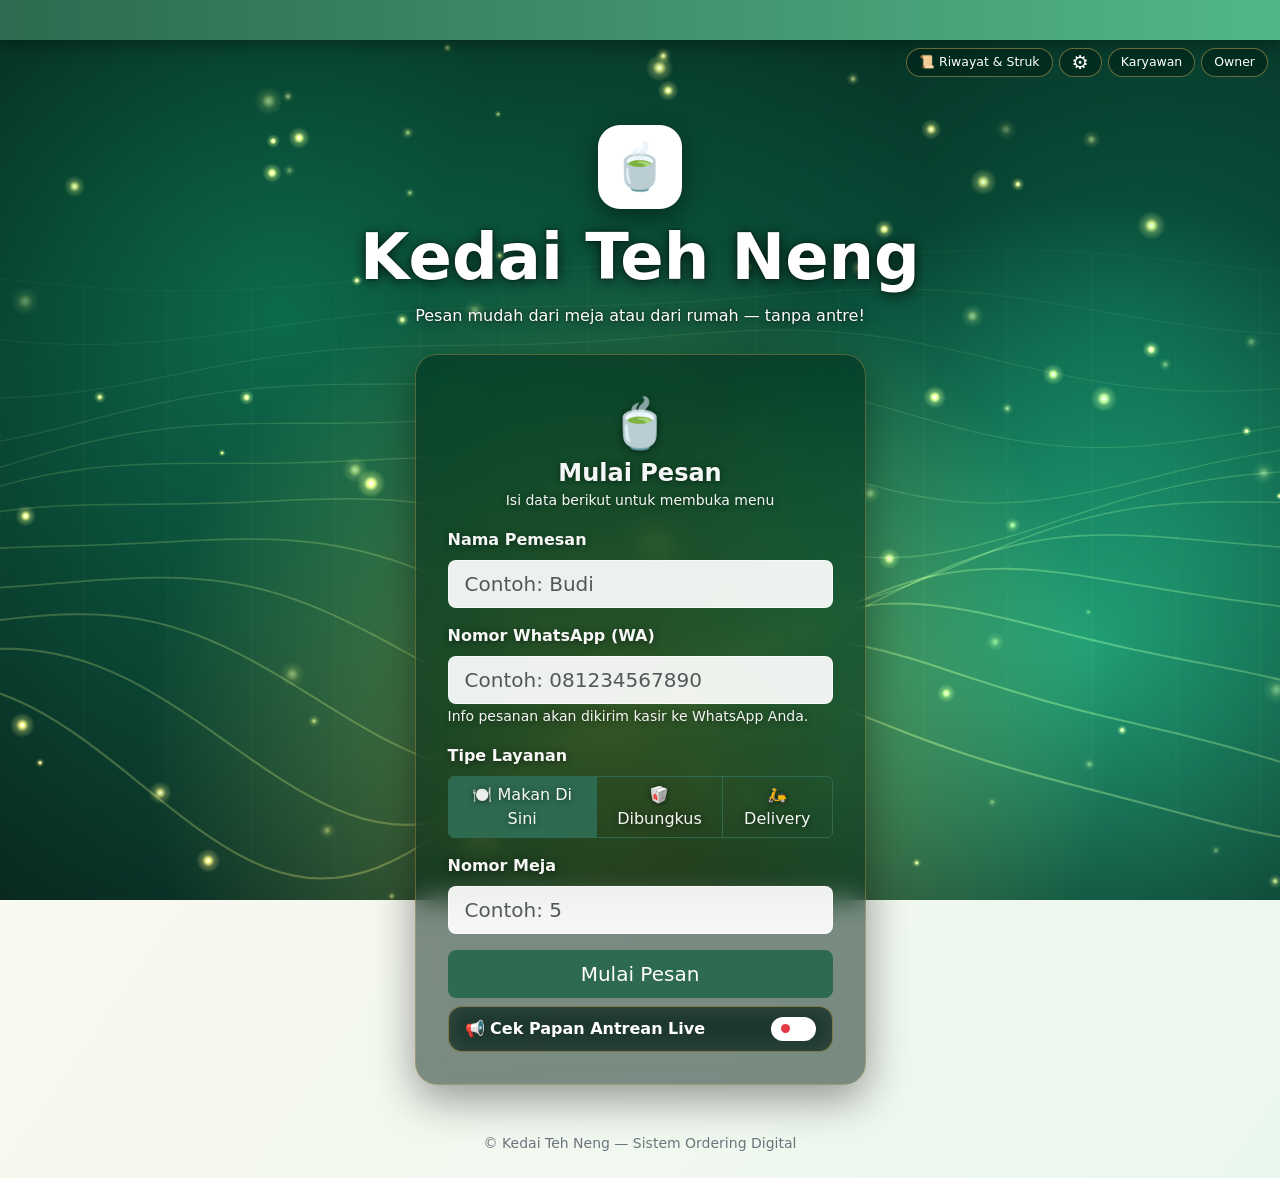
==== commit 1aae6e03: "Update pesanan selesai per hari dan jaga keaslian fitur" ====
--- a/dapur.html
+++ b/dapur.html
@@ -32,11 +32,33 @@
         <button type="button" class="btn btn-outline-teh" data-f="selesai">Selesai</button>
       </div>
     </div>
+    <div class="card p-2 p-md-3 mb-3 d-none" id="selesaiBar">
+      <div class="row g-2 align-items-end">
+        <div class="col-sm-8 col-lg-5">
+          <label class="form-label small fw-semibold mb-1" for="selesaiTanggal">Tanggal Pesanan Selesai</label>
+          <select id="selesaiTanggal" class="form-select"></select>
+        </div>
+      </div>
+    </div>
     <div class="row g-3" id="orderList"></div>
   </div>
 
   <div class="print-only" id="printArea"></div>
   <div class="print-only" id="receiptArea"></div>
+
+  <div class="modal fade" id="modalDetail" tabindex="-1">
+    <div class="modal-dialog modal-dialog-centered modal-dialog-scrollable">
+      <div class="modal-content">
+        <div class="modal-header">
+          <h5 class="modal-title">Detail Pesanan</h5>
+          <button type="button" class="btn-close" data-bs-dismiss="modal"></button>
+        </div>
+        <div class="modal-body">
+          <div class="row" id="detailBody"></div>
+        </div>
+      </div>
+    </div>
+  </div>
 
   <div class="modal fade" id="modalBukti" tabindex="-1">
     <div class="modal-dialog modal-dialog-centered">
@@ -60,6 +82,7 @@
 
     let filter = 'semua';
     let rekapEl = null;
+    let selesaiDate = todayKey();
     let rekapMode = 'today';
     let rekapDate = todayKey();
     let stokEl = null;
@@ -79,22 +102,100 @@
       const orders = getOrders();
       document.getElementById('badgeProses').textContent = orders.filter(o => o.status === 'diproses').length;
 
-      const list = orders
-        .filter(o => filter === 'semua' || o.status === filter)
-        .sort((a, b) => b.ts - a.ts);
-
-      document.getElementById('orderList').innerHTML = list.length ? list.map(cardHtml).join('')
-        : '<p class="text-secondary text-center my-5">Belum ada pesanan.</p>';
+      document.getElementById('selesaiBar').classList.toggle('d-none', filter !== 'selesai');
+      const box = document.getElementById('orderList');
+
+      if (filter === 'selesai') {
+        box.innerHTML = selesaiHtml(orders);
+      } else {
+        const list = orders
+          .filter(o => filter === 'semua' || o.status === filter)
+          .sort((a, b) => b.ts - a.ts);
+        box.innerHTML = list.length ? list.map(o => cardHtml(o)).join('')
+          : '<p class="text-secondary text-center my-5">Belum ada pesanan.</p>';
+      }
       refreshRekap();
     }
 
-    function cardHtml(o) {
+    function syncSelesaiOptions(done) {
+      const sel = document.getElementById('selesaiTanggal');
+      const counts = {};
+      done.forEach(o => { const k = dateKey(o.ts); counts[k] = (counts[k] || 0) + 1; });
+      const t = todayKey();
+      if (!(t in counts)) counts[t] = 0;
+      const keys = Object.keys(counts).sort().reverse();
+      if (selesaiDate && !keys.includes(selesaiDate)) selesaiDate = t;
+      const sig = keys.map(k => k + ':' + counts[k]).join('|');
+      if (sel.dataset.sig !== sig) {
+        sel.innerHTML = '<option value="">Semua tanggal (per hari)</option>' + keys.map(k =>
+          `<option value="${k}">${fmtDateKey(k)}${k === t ? ' • Hari Ini' : ''} (${counts[k]} pesanan)</option>`).join('');
+        sel.dataset.sig = sig;
+      }
+      if (sel.value !== selesaiDate) sel.value = selesaiDate;
+    }
+
+    function doneRowHtml(o) {
+      const jam = fmtTimeId(o.ts) + (o.selesaiTs ? ' → ' + fmtTimeId(o.selesaiTs) : '');
+      return `
+        <div class="done-row">
+          <div class="done-no">#${String(o.no).padStart(3, '0')}</div>
+          <div class="done-main">
+            <div class="done-name">${esc(o.nama)}</div>
+            <small class="text-secondary">${esc(tipeShort(o))} • ${jam}</small>
+          </div>
+          <div class="done-meta">
+            <strong>${rupiah(o.total)}</strong>
+            <span class="badge ${o.metode === 'qris' ? 'bg-primary' : 'bg-secondary'}">${o.metode === 'qris' ? 'QRIS' : 'Tunai'}</span>
+          </div>
+          <button type="button" class="btn btn-sm btn-outline-teh" onclick="lihatDetail('${o.id}')">Lihat</button>
+        </div>`;
+    }
+
+    function selesaiHtml(orders) {
+      const done = orders.filter(o => o.status === 'selesai');
+      syncSelesaiOptions(done);
+      const shown = done.filter(o => !selesaiDate || dateKey(o.ts) === selesaiDate);
+      if (!shown.length) {
+        return '<div class="col-12"><p class="text-secondary text-center my-5">Belum ada pesanan selesai pada tanggal ini.</p></div>';
+      }
+      const groups = {};
+      shown.forEach(o => { (groups[dateKey(o.ts)] = groups[dateKey(o.ts)] || []).push(o); });
+      const locale = getLang() === 'en' ? 'en-US' : 'id-ID';
+      return '<div class="col-12">' + Object.keys(groups).sort().reverse().map(k => {
+        const g = groups[k].sort((a, b) => b.ts - a.ts);
+        const total = g.reduce((s, o) => s + o.total, 0);
+        const label = new Date(g[0].ts).toLocaleDateString(locale, { weekday: 'long', day: '2-digit', month: 'long', year: 'numeric' });
+        return `
+          <div class="done-day">
+            <span class="done-day-title">📅 ${esc(label)}</span>
+            <span class="d-flex align-items-center gap-2">
+              <span class="badge bg-success">${g.length} pesanan</span>
+              <strong>${rupiah(total)}</strong>
+            </span>
+          </div>
+          <div class="done-list">${g.map(doneRowHtml).join('')}</div>`;
+      }).join('') + '</div>';
+    }
+
+    function lihatDetail(id) {
+      const o = getOrders().find(x => x.id === id);
+      if (!o) return;
+      document.getElementById('detailBody').innerHTML = cardHtml(o, 'col-12');
+      bootstrap.Modal.getOrCreateInstance(document.getElementById('modalDetail')).show();
+    }
+
+    document.getElementById('selesaiTanggal').addEventListener('change', function () {
+      selesaiDate = this.value;
+      renderOrders();
+    });
+
+    function cardHtml(o, wrapClass) {
       const isDel = o.tipe === SERVICE_TYPES.delivery;
       const tipeBadge = isDel ? 'bg-danger' : (o.tipe === SERVICE_TYPES.bungkus ? 'bg-warning text-dark' : 'bg-primary');
       const wa = orderWa(o);
       const waOk = validWa(wa);
       return `
-        <div class="col-md-6 col-xl-4">
+        <div class="${wrapClass || 'col-md-6 col-xl-4'}">
           <div class="card order-card ${o.status === 'selesai' ? 'selesai' : ''} ${isDel ? 'delivery' : ''}">
             <div class="card-body">
               <div class="d-flex justify-content-between align-items-start mb-2">
@@ -204,7 +305,15 @@
       const o = getOrders().find(x => x.id === id);
       if (!o || !o.bukti) return;
       document.getElementById('buktiImg').src = o.bukti;
-      bootstrap.Modal.getOrCreateInstance(document.getElementById('modalBukti')).show();
+      const det = document.getElementById('modalDetail');
+      const inst = bootstrap.Modal.getInstance(det);
+      const open = () => bootstrap.Modal.getOrCreateInstance(document.getElementById('modalBukti')).show();
+      if (inst && det.classList.contains('show')) {
+        det.addEventListener('hidden.bs.modal', open, { once: true });
+        inst.hide();
+      } else {
+        open();
+      }
     }
 
     document.getElementById('orderFilter').addEventListener('click', e => {
--- a/css/style.css
+++ b/css/style.css
@@ -799,4 +799,40 @@
 .rekap-filter .form-select, .rekap-filter .form-control { min-height: 40px; }
 @media (prefers-reduced-motion: reduce) {
   .cart-bounce { animation: none; }
+}
+
+.done-day {
+  display: flex;
+  align-items: center;
+  justify-content: space-between;
+  flex-wrap: wrap;
+  gap: 8px;
+  padding: 10px 14px;
+  margin: 14px 0 8px;
+  border-radius: 12px;
+  background: var(--green-pale);
+  font-weight: 700;
+}
+.done-day:first-child { margin-top: 0; }
+[data-bs-theme="dark"] .done-day { background: rgba(82, 183, 136, .14); }
+.done-list { display: grid; gap: 8px; }
+.done-row {
+  display: flex;
+  align-items: center;
+  gap: 12px;
+  padding: 10px 12px;
+  border-radius: 12px;
+  border: 1px solid var(--bs-border-color);
+  border-left: 5px solid #198754;
+  background: var(--bs-body-bg);
+}
+.done-no { font-weight: 800; min-width: 56px; color: var(--title-color); }
+.done-main { flex: 1 1 auto; min-width: 0; }
+.done-name { font-weight: 600; overflow: hidden; text-overflow: ellipsis; white-space: nowrap; }
+.done-meta { display: flex; flex-direction: column; align-items: flex-end; gap: 2px; text-align: right; }
+@media (max-width: 576px) {
+  .done-row { flex-wrap: wrap; }
+  .done-main { flex-basis: calc(100% - 80px); }
+  .done-meta { flex-direction: row; align-items: center; gap: 8px; }
+  .done-row .btn { margin-left: auto; min-height: 38px; }
 }
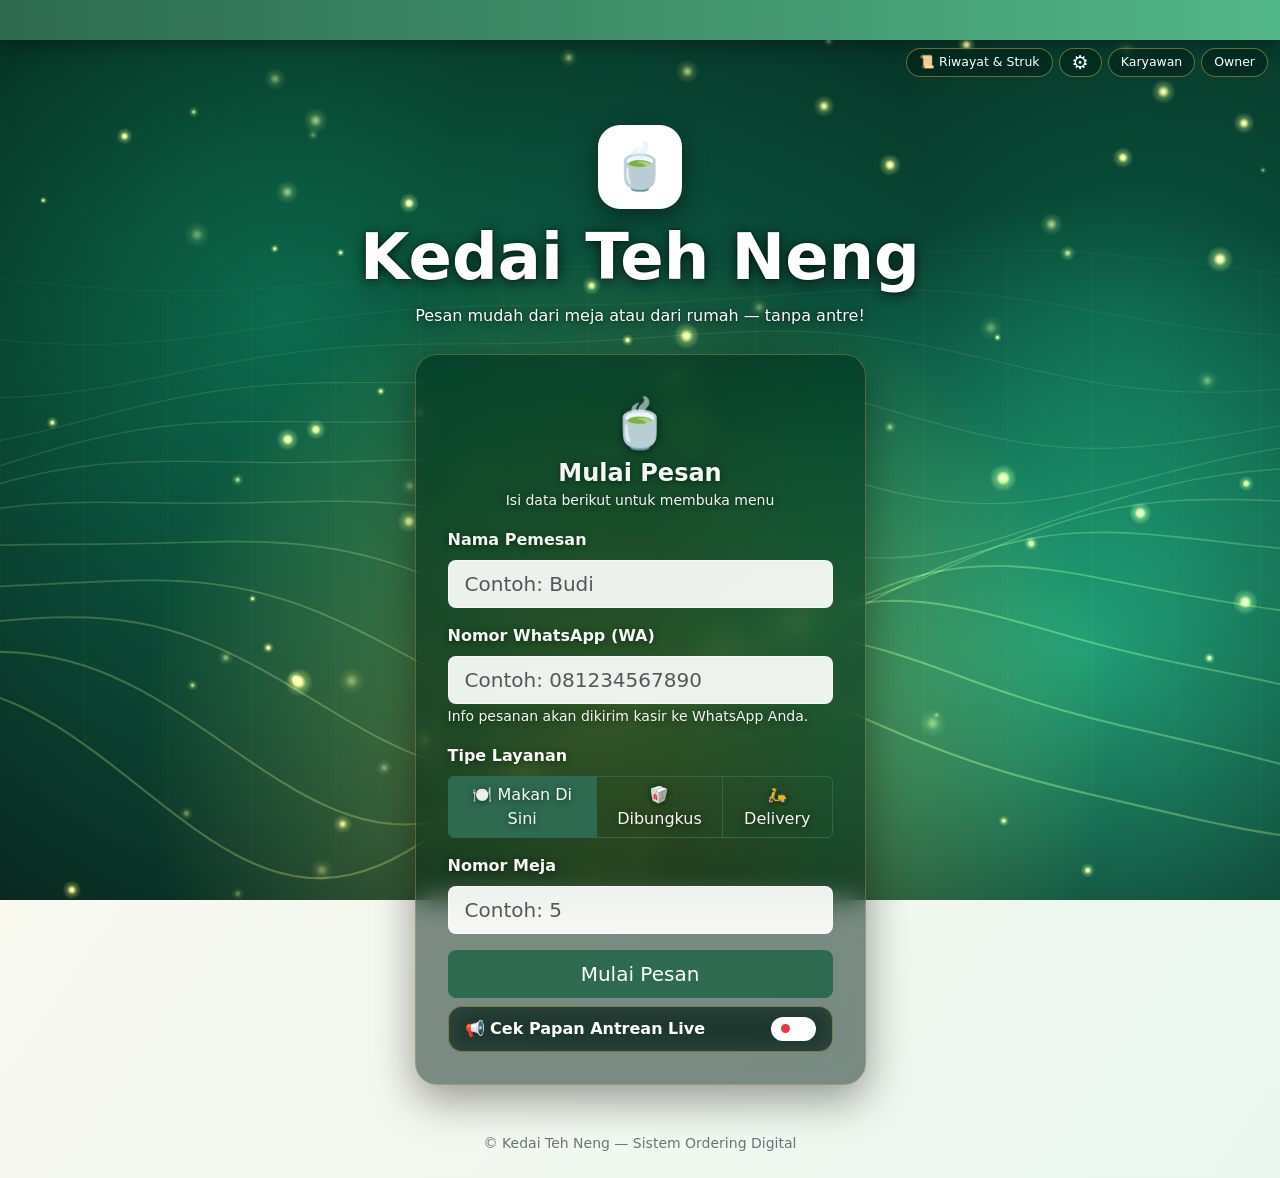
==== commit abc1d917: "Tambahkan sakelar toggle iOS di stok menu dan tombol kirim WA langsung di baris selesai" ====
--- a/dapur.html
+++ b/dapur.html
@@ -147,7 +147,10 @@
             <strong>${rupiah(o.total)}</strong>
             <span class="badge ${o.metode === 'qris' ? 'bg-primary' : 'bg-secondary'}">${o.metode === 'qris' ? 'QRIS' : 'Tunai'}</span>
           </div>
-          <button type="button" class="btn btn-sm btn-outline-teh" onclick="lihatDetail('${o.id}')">Lihat</button>
+          <div class="done-actions">
+            <button type="button" class="btn btn-sm btn-success" ${validWa(orderWa(o)) ? '' : 'disabled'} onclick="kirimWa('${o.id}')">📲 Kirim Pesan ke WA</button>
+            <button type="button" class="btn btn-sm btn-outline-teh" onclick="lihatDetail('${o.id}')">Lihat</button>
+          </div>
         </div>`;
     }
 
@@ -349,7 +352,7 @@
           </div>
           <div class="table-responsive">
             <table class="table table-sm align-middle mb-0">
-              <thead><tr><th>Nama</th><th>Kategori</th><th>Status</th></tr></thead>
+              <thead><tr><th>Nama</th><th>Kategori</th><th>Status</th><th>Aktif</th></tr></thead>
               <tbody id="stokBody"></tbody>
             </table>
           </div>
@@ -361,7 +364,7 @@
       fillStok();
     }
 
-    const STATUS_ORDER = { habis: 0, menipis: 1, aman: 2 };
+    const STATUS_ORDER = { habis: 0, nonaktif: 1, menipis: 2, aman: 3 };
 
     function fillStok() {
       if (!stokEl || !document.body.contains(stokEl)) return;
@@ -375,13 +378,19 @@
         .sort((a, b) => STATUS_ORDER[stokStatus(a)] - STATUS_ORDER[stokStatus(b)] || a.nama.localeCompare(b.nama));
       stokEl.querySelector('#stokBody').innerHTML = list.map(m => {
         const st = stokStatus(m);
-        const label = (st === 'habis' ? 'Habis' : st === 'menipis' ? 'Menipis' : 'Aman') + ' (Stok: ' + getStok(m) + ')';
+        const label = (st === 'nonaktif' ? 'Nonaktif' : st === 'habis' ? 'Habis' : st === 'menipis' ? 'Menipis' : 'Aman') + ' (Stok: ' + getStok(m) + ')';
         return `<tr>
           <td>${esc(m.nama)}</td>
           <td>${esc(m.kategori)}</td>
           <td><span class="badge badge-stok-${st}">${label}</span></td>
+          <td>
+            <label class="ios-switch">
+              <input type="checkbox" ${isAktif(m) ? 'checked' : ''} disabled aria-label="Aktif">
+              <span class="ios-slider"></span>
+            </label>
+          </td>
         </tr>`;
-      }).join('') || '<tr><td colspan="3" class="text-center text-secondary">Tidak ada item yang cocok.</td></tr>';
+      }).join('') || '<tr><td colspan="4" class="text-center text-secondary">Tidak ada item yang cocok.</td></tr>';
     }
 
     function renderRekapPage(el) {
--- a/css/style.css
+++ b/css/style.css
@@ -550,6 +550,7 @@
 .badge-stok-habis { background: #dc3545; }
 .badge-stok-menipis { background: #fd7e14; }
 .badge-stok-aman { background: #198754; }
+.badge-stok-nonaktif { background: #6c757d; }
 
 .history-card { background: var(--bs-tertiary-bg); }
 .search-box .form-control { border-radius: 50px; padding-left: 18px; }
@@ -835,4 +836,54 @@
   .done-main { flex-basis: calc(100% - 80px); }
   .done-meta { flex-direction: row; align-items: center; gap: 8px; }
   .done-row .btn { margin-left: auto; min-height: 38px; }
+}
+
+.ios-switch {
+  position: relative;
+  display: inline-block;
+  width: 51px;
+  height: 31px;
+  flex: 0 0 auto;
+  margin: 0;
+}
+.ios-switch input {
+  position: absolute;
+  opacity: 0;
+  width: 0;
+  height: 0;
+}
+.ios-slider {
+  position: absolute;
+  inset: 0;
+  cursor: pointer;
+  border-radius: 31px;
+  background: #b9bdc4;
+  transition: background .25s ease;
+}
+.ios-slider::before {
+  content: "";
+  position: absolute;
+  top: 2px;
+  left: 2px;
+  width: 27px;
+  height: 27px;
+  border-radius: 50%;
+  background: #fff;
+  box-shadow: 0 2px 6px rgba(0, 0, 0, .3);
+  transition: transform .28s cubic-bezier(.4, 0, .2, 1), width .2s ease;
+}
+.ios-switch input:checked + .ios-slider { background: #34c759; }
+.ios-switch input:checked + .ios-slider::before { transform: translateX(20px); }
+.ios-switch:active input:not(:disabled) + .ios-slider::before { width: 33px; }
+.ios-switch:active input:checked:not(:disabled) + .ios-slider::before { transform: translateX(14px); }
+.ios-switch input:focus-visible + .ios-slider { outline: 2px solid #34c759; outline-offset: 2px; }
+.ios-switch input:disabled + .ios-slider { cursor: not-allowed; opacity: .6; }
+tr.row-off td:not(.td-aktif) { opacity: .5; }
+.done-actions { display: flex; flex-wrap: wrap; gap: 6px; justify-content: flex-end; }
+@media (max-width: 576px) {
+  .done-actions { width: 100%; justify-content: stretch; }
+  .done-actions .btn { flex: 1 1 auto; }
+}
+@media (prefers-reduced-motion: reduce) {
+  .ios-slider, .ios-slider::before { transition: none; }
 }
